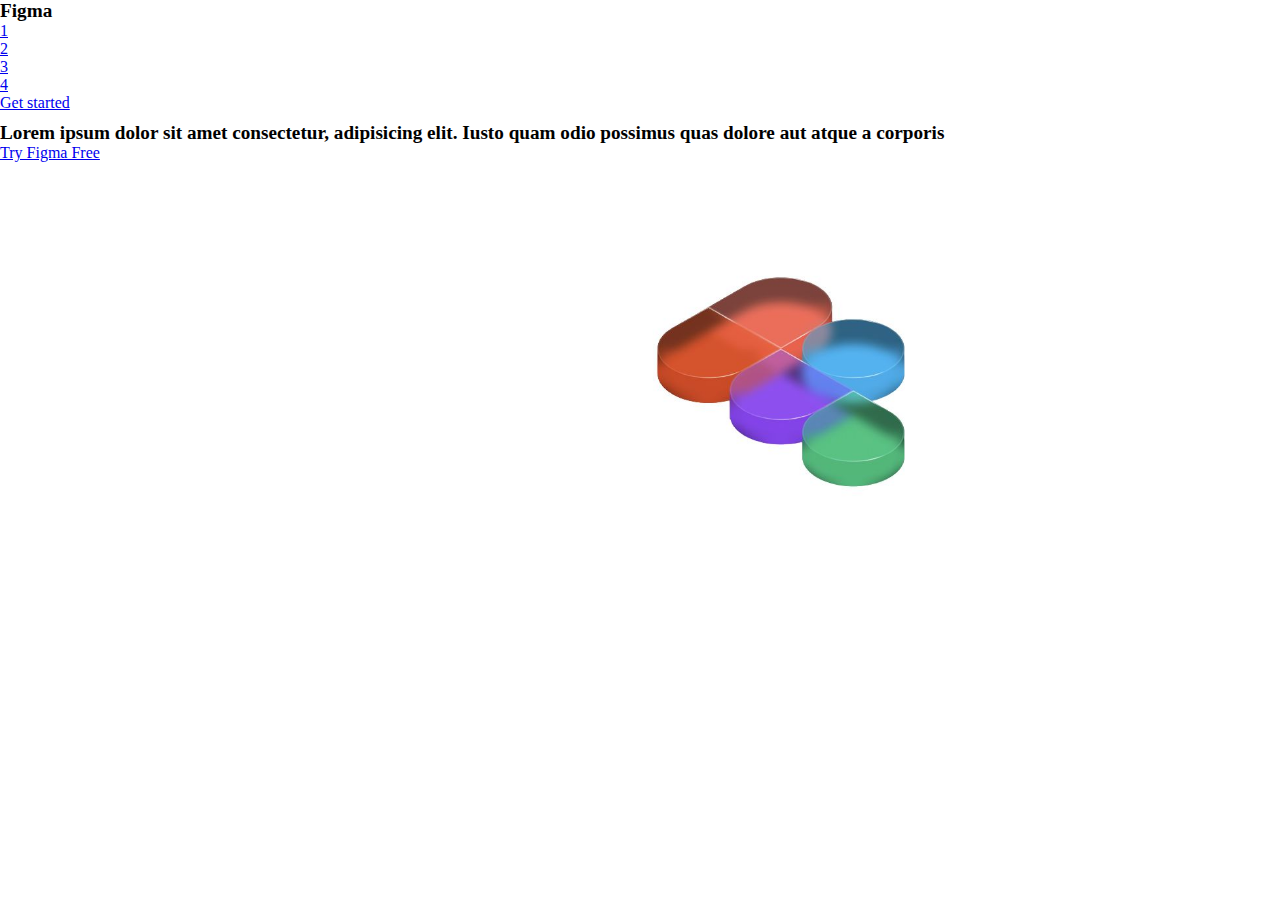
==== index.html @ 9c7b2a7a "segunda" ====
<!DOCTYPE html>
<html lang="pt-br">
<head>
    <meta charset="UTF-8">
    <meta name="viewport" content="width=device-width, initial-scale=1.0">
    <title>Figma</title>
    <link rel="stylesheet" href="src/styles.css">
</head>
<body>
    <main>
    <header>
        <nav>
        <div id="logo">
            <h1>Figma</h1>
        </div>
    <div class="nav-barra">
        <ul>
            <li><a href="#">1</a></li>
            <li><a href="#">2</a></li>
            <li><a href="#">3</a></li>
            <li><a href="#">4</a></li>
        </ul>        
        <div class="bottonget">
            <a href="#" class="botton">Get started</a>
        </div>
    </div>
</nav>
</header>
    <div class="container">
    <div class="texto">
        <h1>Lorem ipsum dolor sit amet consectetur, adipisicing elit. Iusto quam odio possimus quas dolore aut atque a corporis</h1>
    </div>
    <div class="cta">
        <a href="#" class="btn">Try Figma Free</a>
    </div>
</div>
    <div>
        <img src="./IMG-20231019-WA0011.jpg" alt="Figma Image" class="imgfigma"/>
    </div>
</main>
</body>
</html>
---- src/styles.css ----
* {
    margin: 0;
    padding: 0;
    box-sizing: border-box;
 
.container {
    max-width: 1920px;
    width: 100%;

        }
}
h1 {
    text-align: left;
    justify-content: left;
    font-size: larger;
    background-color: transparent;
}
.nav-barra {
    position: relative;
    flex-direction: column;
    justify-content: center;
    height: 100px;
    width: 100%;
    z-index: 0;
     
}
.imgfigma {
        float: right;
        border: transparent thin solid;
        padding: 30px;
        margin: 20px 300px 70px 40px;
        max-width: 400px;
}
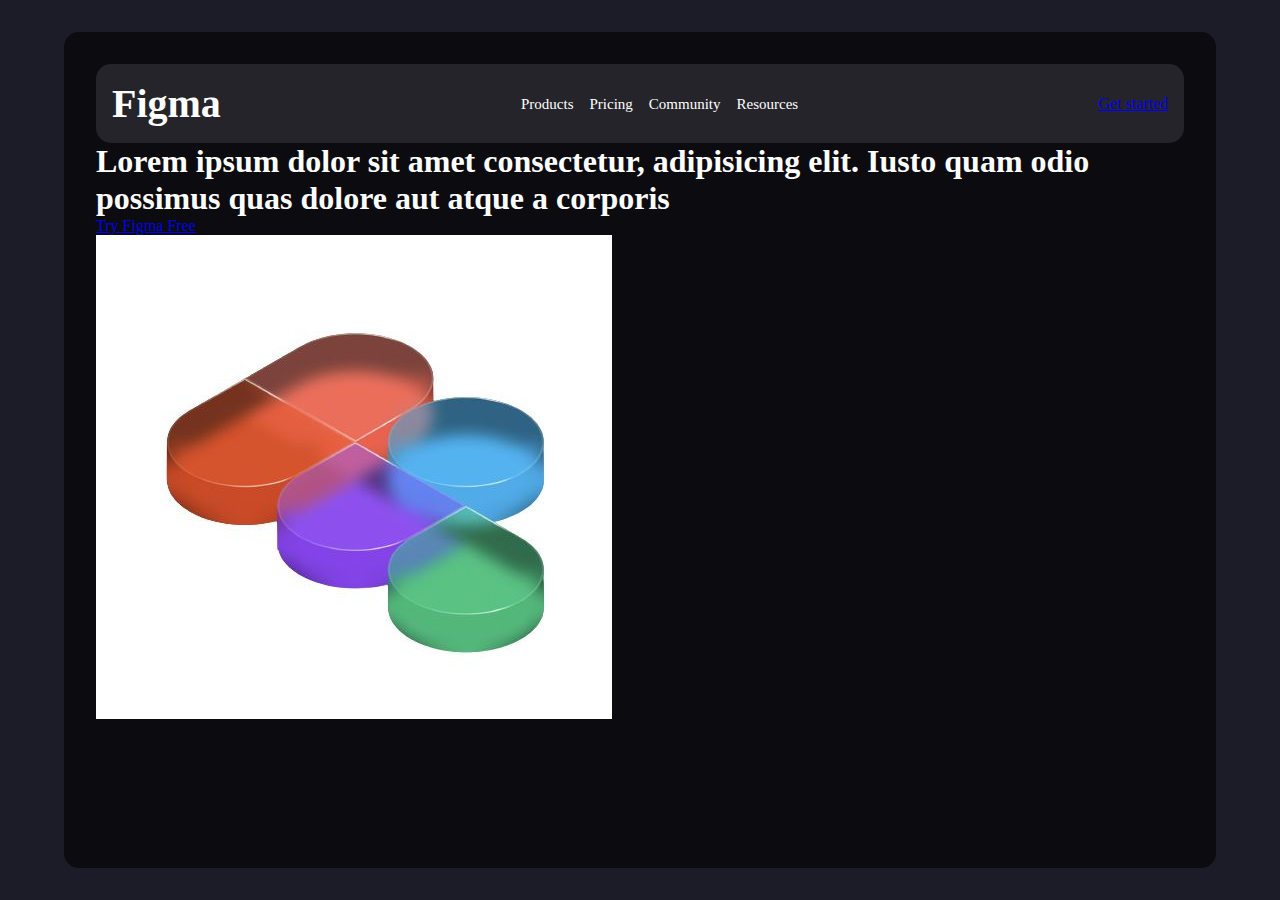
==== commit 55b28104: "Versão 2 estilizando Header" ====
--- a/index.html
+++ b/index.html
@@ -1,42 +1,50 @@
 <!DOCTYPE html>
 <html lang="pt-br">
+
 <head>
     <meta charset="UTF-8">
     <meta name="viewport" content="width=device-width, initial-scale=1.0">
     <title>Figma</title>
     <link rel="stylesheet" href="src/styles.css">
 </head>
+
 <body>
-    <main>
-    <header>
-        <nav>
-        <div id="logo">
-            <h1>Figma</h1>
-        </div>
-    <div class="nav-barra">
-        <ul>
-            <li><a href="#">1</a></li>
-            <li><a href="#">2</a></li>
-            <li><a href="#">3</a></li>
-            <li><a href="#">4</a></li>
-        </ul>        
-        <div class="bottonget">
-            <a href="#" class="botton">Get started</a>
-        </div>
+    <div class="container">
+        <header>
+            <nav class="header">
+                <div class="logo">
+                    <h1>Figma</h1>
+                </div>
+                <div class="nav-bar">
+                    <ul>
+                        <li><a href="#">Products</a></li>
+                        <li><a href="#">Pricing</a></li>
+                        <li><a href="#">Community</a></li>
+                        <li><a href="#">Resources</a></li>
+                    </ul>
+                </div>
+                <div class="bottonget">
+                    <a href="#" class="botton">Get started</a>
+                </div>
+
+            </nav>
+        </header>
+        <main class="content">
+            <div class="side-rigth">
+                <div class="texto">
+                    <h1>Lorem ipsum dolor sit amet consectetur, adipisicing elit. Iusto quam odio possimus quas dolore
+                        aut
+                        atque a corporis</h1>
+                </div>
+                <div class="cta">
+                    <a href="#" class="btn">Try Figma Free</a>
+                </div>
+            </div>
+            <div class="side-left">
+                <img src="./IMG-20231019-WA0011.jpg" alt="Figma Image" class="imgfigma" />
+            </div>
+        </main>
     </div>
-</nav>
-</header>
-    <div class="container">
-    <div class="texto">
-        <h1>Lorem ipsum dolor sit amet consectetur, adipisicing elit. Iusto quam odio possimus quas dolore aut atque a corporis</h1>
-    </div>
-    <div class="cta">
-        <a href="#" class="btn">Try Figma Free</a>
-    </div>
-</div>
-    <div>
-        <img src="./IMG-20231019-WA0011.jpg" alt="Figma Image" class="imgfigma"/>
-    </div>
-</main>
 </body>
+
 </html>--- a/src/styles.css
+++ b/src/styles.css
@@ -1,33 +1,81 @@
-* {
+*{
     margin: 0;
     padding: 0;
     box-sizing: border-box;
+
+}
+body{
+    width: 100vw;
+    height: 100vh;
+    display: flex;
+    padding: 2rem 4rem;
+    background-color: #1C1C28;
+    color: #FEFEFE;
+}
+
+.container {
  
-.container {
-    max-width: 1920px;
-    width: 100%;
+    background-color: #0C0B10;
+    border-radius: 15px;
+    padding: 2rem;
+}
 
-        }
+.header{
+    display: flex;
+    justify-content: space-between;
+    align-items: center;
+    background-color: #25242A;
+    border-radius: 15px;
+    padding: 1rem;
+
 }
-h1 {
+
+.logo{
+   font-size: 20px;
+}
+
+.nav-bar ul{
+    display: flex;
+   justify-content: center;
+   align-items: center;
+   gap: 1rem;
+   list-style: none;
+
+
+}
+
+.nav-bar li a{
+    text-decoration: none;
+    color: white;
+    font-size: 15px;
+}
+
+
+
+
+
+
+/* h1 {
     text-align: left;
     justify-content: left;
     font-size: larger;
     background-color: transparent;
-}
-.nav-barra {
+} */
+
+/* .nav-barra {
     position: relative;
     flex-direction: column;
     justify-content: center;
     height: 100px;
     width: 100%;
     z-index: 0;
-     
-}
-.imgfigma {
-        float: right;
-        border: transparent thin solid;
-        padding: 30px;
-        margin: 20px 300px 70px 40px;
-        max-width: 400px;
-}
+
+} */
+
+/* .imgfigma {
+    float: right;
+    border: transparent thin solid;
+    padding: 30px;
+    margin: 20px 300px 70px 40px;
+    max-width: 400px;
+} */